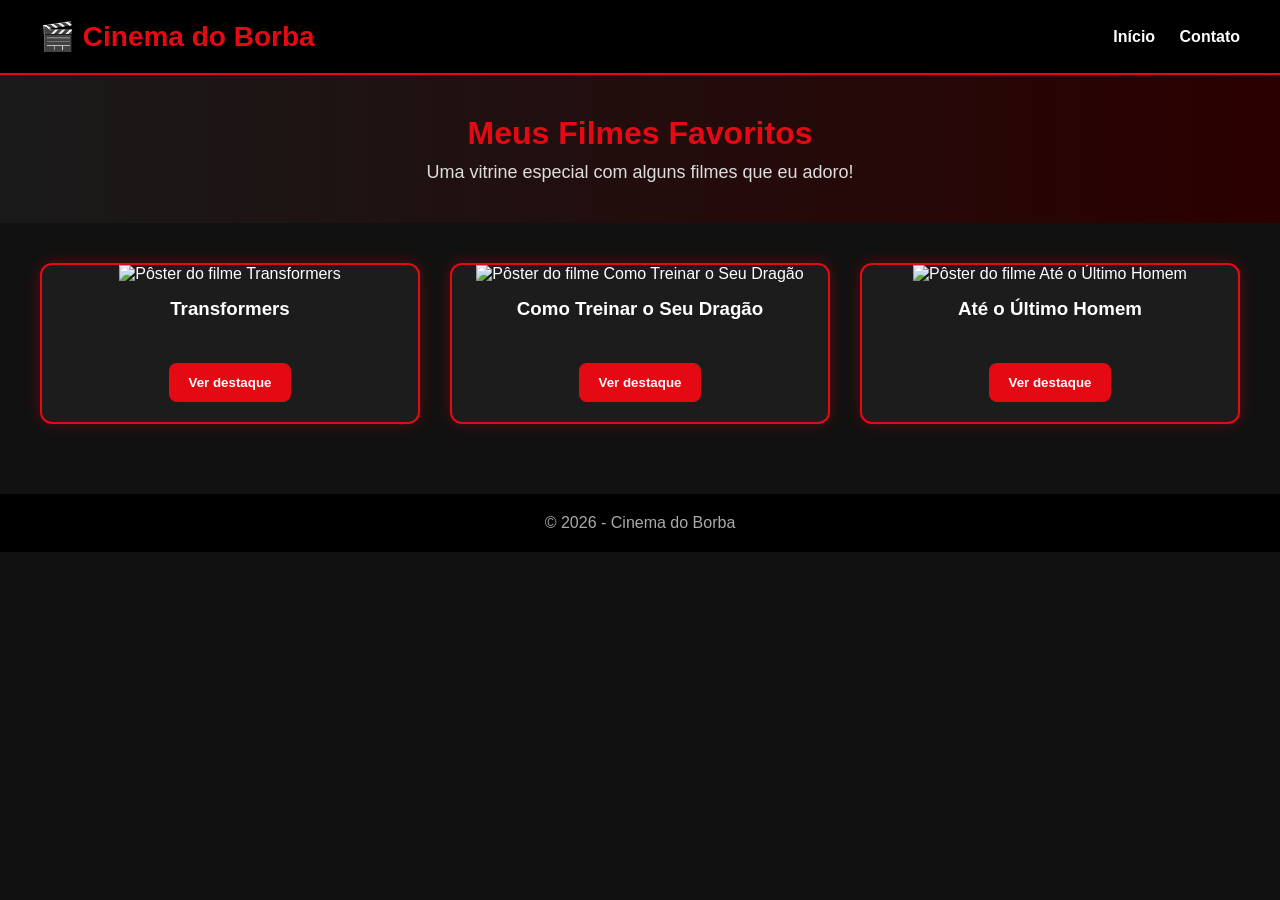
==== index.html @ 000c49ae "Add files via upload" ====
<!DOCTYPE html>
<html lang="pt-BR">
<head>
  <meta charset="UTF-8" />
  <meta name="viewport" content="width=device-width, initial-scale=1.0" />
  <title>🎬 Cinema do Borba</title>
  <link rel="stylesheet" href="style.css" />
</head>
<body>
  <header>
    <h1>🎬 Cinema do Borba</h1>
    <nav>
      <a href="index.html">Início</a>
      <a href="contato.html">Contato</a>
    </nav>
  </header>

  <section class="banner">
    <h2>Meus Filmes Favoritos</h2>
    <p>Uma vitrine especial com alguns filmes que eu adoro!</p>
  </section>

  <main class="container">
    <div class="card">
      <img src="https://www.genspark.ai/api/files/s/M99AHL6q" alt="Pôster do filme Transformers" />
      <h3>Transformers</h3>
      <button onclick="mostrarFilme('transformers')">Ver destaque</button>
    </div>

    <div class="card">
      <img src="https://www.genspark.ai/api/files/s/ZaWPC6AF" alt="Pôster do filme Como Treinar o Seu Dragão" />
      <h3>Como Treinar o Seu Dragão</h3>
      <button onclick="mostrarFilme('dragao')">Ver destaque</button>
    </div>

    <div class="card">
      <img src="https://www.genspark.ai/api/files/s/MfJVAGyI" alt="Pôster do filme Até o Último Homem" />
      <h3>Até o Último Homem</h3>
      <button onclick="mostrarFilme('ultimoHomem')">Ver destaque</button>
    </div>
  </main>

  <section id="destaque" class="modal oculto">
    <div class="modal-conteudo">
      <span class="fechar" onclick="fecharModal()">&times;</span>
      <h2 id="tituloFilme"></h2>
      <p id="infoFilme"></p>
      <a id="trailerFilme" href="#" target="_blank">▶ Assistir trailer</a>
    </div>
  </section>

  <footer>
    <p>© 2026 - Cinema do Borba</p>
  </footer>

  <script src="script.js"></script>
</body>
</html>
---- style.css ----
* {
  margin: 0;
  padding: 0;
  box-sizing: border-box;
  font-family: Arial, sans-serif;
}

body {
  background-color: #111;
  color: #fff;
}

header {
  background-color: #000;
  color: #e50914;
  display: flex;
  justify-content: space-between;
  align-items: center;
  padding: 20px 40px;
  border-bottom: 2px solid #e50914;
  flex-wrap: wrap;
}

header h1 {
  font-size: 28px;
}

nav a {
  color: #fff;
  text-decoration: none;
  margin-left: 20px;
  font-weight: bold;
  transition: 0.3s;
}

nav a:hover {
  color: #e50914;
}

.banner {
  text-align: center;
  padding: 40px 20px;
  background: linear-gradient(to right, #1a1a1a, #2b0000);
}

.banner h2 {
  font-size: 32px;
  margin-bottom: 10px;
  color: #e50914;
}

.banner p {
  font-size: 18px;
  color: #ddd;
}

.container {
  display: grid;
  grid-template-columns: repeat(auto-fit, minmax(250px, 1fr));
  gap: 30px;
  padding: 40px;
}

.card {
  background-color: #1c1c1c;
  border: 2px solid #e50914;
  border-radius: 12px;
  overflow: hidden;
  text-align: center;
  box-shadow: 0 0 15px rgba(229, 9, 20, 0.3);
  transition: transform 0.3s, box-shadow 0.3s;
}

.card:hover {
  transform: scale(1.05);
  box-shadow: 0 0 20px rgba(229, 9, 20, 0.6);
}

.card img {
  width: 100%;
  height: 380px;
  object-fit: cover;
}

.card h3 {
  margin: 15px 10px;
  color: #fff;
  min-height: 50px;
}

.card button,
form button,
.modal-conteudo a {
  background-color: #e50914;
  color: white;
  border: none;
  padding: 12px 20px;
  margin-bottom: 20px;
  border-radius: 8px;
  cursor: pointer;
  font-weight: bold;
  transition: 0.3s;
  text-decoration: none;
  display: inline-block;
}

.card button:hover,
form button:hover,
.modal-conteudo a:hover {
  background-color: #b20710;
}

.contato-container {
  display: flex;
  justify-content: center;
  padding: 40px 20px;
}

form {
  background-color: #1c1c1c;
  border: 2px solid #e50914;
  border-radius: 12px;
  padding: 30px;
  width: 100%;
  max-width: 500px;
  box-shadow: 0 0 15px rgba(229, 9, 20, 0.3);
}

form label {
  display: block;
  margin-bottom: 8px;
  margin-top: 15px;
  font-weight: bold;
}

form input,
form textarea {
  width: 100%;
  padding: 12px;
  border: 1px solid #444;
  border-radius: 8px;
  background-color: #111;
  color: white;
}

form input:focus,
form textarea:focus {
  outline: none;
  border-color: #e50914;
}

footer {
  text-align: center;
  padding: 20px;
  background-color: #000;
  color: #aaa;
  margin-top: 30px;
}

/* Modal */
.modal {
  position: fixed;
  top: 0;
  left: 0;
  width: 100%;
  height: 100%;
  background-color: rgba(0, 0, 0, 0.85);
  display: flex;
  justify-content: center;
  align-items: center;
  padding: 20px;
}

.oculto {
  display: none;
}

.modal-conteudo {
  background-color: #1c1c1c;
  border: 2px solid #e50914;
  border-radius: 12px;
  padding: 30px;
  max-width: 700px;
  width: 100%;
  text-align: left;
  position: relative;
  box-shadow: 0 0 20px rgba(229, 9, 20, 0.4);
}

.modal-conteudo h2 {
  color: #e50914;
  margin-bottom: 15px;
}

.modal-conteudo p {
  line-height: 1.6;
  margin-bottom: 20px;
  color: #eee;
}

.fechar {
  position: absolute;
  top: 10px;
  right: 18px;
  font-size: 30px;
  color: white;
  cursor: pointer;
}

.fechar:hover {
  color: #e50914;
}
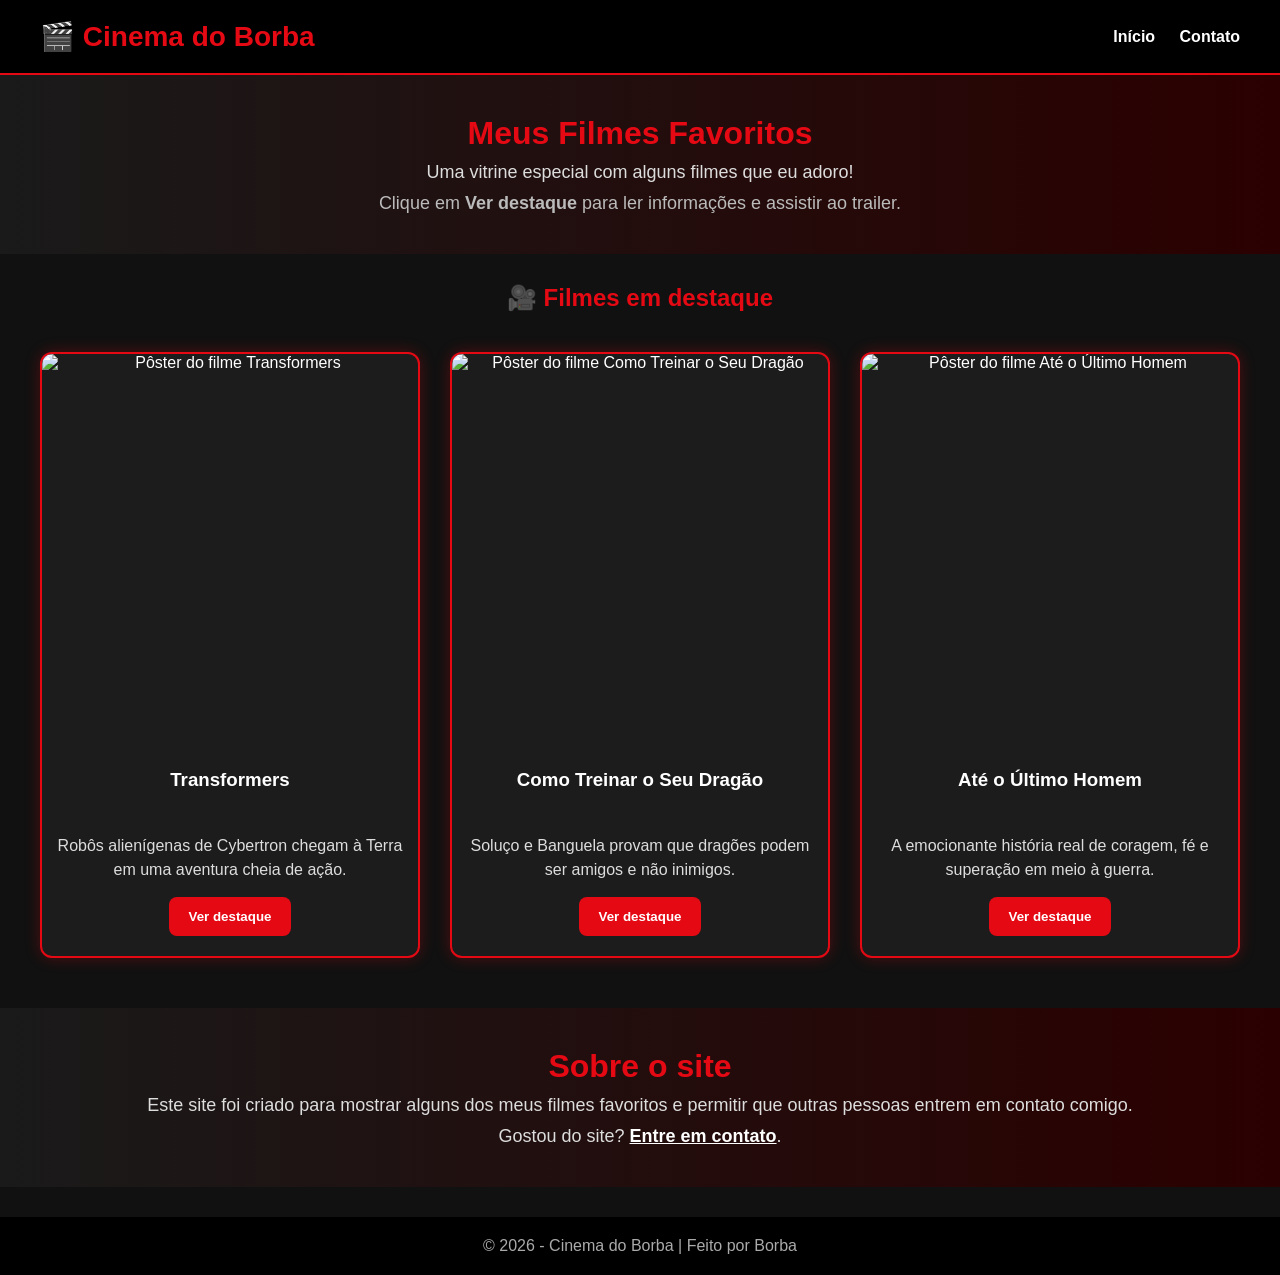
==== commit c8ae02ee: "Update index.html" ====
--- a/index.html
+++ b/index.html
@@ -3,13 +3,14 @@
 <head>
   <meta charset="UTF-8" />
   <meta name="viewport" content="width=device-width, initial-scale=1.0" />
+  <meta name="description" content="Cinema do Borba - site com meus filmes favoritos e informações sobre cada filme." />
   <title>🎬 Cinema do Borba</title>
   <link rel="stylesheet" href="style.css" />
 </head>
 <body>
   <header>
     <h1>🎬 Cinema do Borba</h1>
-    <nav>
+    <nav aria-label="Menu principal">
       <a href="index.html">Início</a>
       <a href="contato.html">Contato</a>
     </nav>
@@ -18,39 +19,85 @@
   <section class="banner">
     <h2>Meus Filmes Favoritos</h2>
     <p>Uma vitrine especial com alguns filmes que eu adoro!</p>
+    <p style="margin-top: 10px; color: #bbb;">
+      Clique em <strong>Ver destaque</strong> para ler informações e assistir ao trailer.
+    </p>
   </section>
 
-  <main class="container">
-    <div class="card">
-      <img src="https://www.genspark.ai/api/files/s/M99AHL6q" alt="Pôster do filme Transformers" />
-      <h3>Transformers</h3>
-      <button onclick="mostrarFilme('transformers')">Ver destaque</button>
-    </div>
+  <main>
+    <section aria-labelledby="filmes-titulo">
+      <h2 id="filmes-titulo" style="text-align: center; margin-top: 30px; color: #e50914;">
+        🎥 Filmes em destaque
+      </h2>
 
-    <div class="card">
-      <img src="https://www.genspark.ai/api/files/s/ZaWPC6AF" alt="Pôster do filme Como Treinar o Seu Dragão" />
-      <h3>Como Treinar o Seu Dragão</h3>
-      <button onclick="mostrarFilme('dragao')">Ver destaque</button>
-    </div>
+      <div class="container">
+        <article class="card">
+          <img
+            src="https://upload.wikimedia.org/wikipedia/pt/e/ee/Transformers-poster.jpg"
+            alt="Pôster do filme Transformers"
+            loading="lazy"
+            decoding="async"
+          />
+          <h3>Transformers</h3>
+          <p style="padding: 0 15px 15px; color: #ddd; line-height: 1.5;">
+            Robôs alienígenas de Cybertron chegam à Terra em uma aventura cheia de ação.
+          </p>
+          <button type="button" onclick="mostrarFilme('transformers')">Ver destaque</button>
+        </article>
 
-    <div class="card">
-      <img src="https://www.genspark.ai/api/files/s/MfJVAGyI" alt="Pôster do filme Até o Último Homem" />
-      <h3>Até o Último Homem</h3>
-      <button onclick="mostrarFilme('ultimoHomem')">Ver destaque</button>
-    </div>
+        <article class="card">
+          <img
+            src="https://br.web.img3.acsta.net/img/2c/59/2c5907be8f52c06b3cba679cd43d2ed7.jpg"
+            alt="Pôster do filme Como Treinar o Seu Dragão"
+            loading="lazy"
+            decoding="async"
+          />
+          <h3>Como Treinar o Seu Dragão</h3>
+          <p style="padding: 0 15px 15px; color: #ddd; line-height: 1.5;">
+            Soluço e Banguela provam que dragões podem ser amigos e não inimigos.
+          </p>
+          <button type="button" onclick="mostrarFilme('dragao')">Ver destaque</button>
+        </article>
+
+        <article class="card">
+          <img
+            src="https://br.web.img3.acsta.net/pictures/16/11/21/15/29/457312.jpg"
+            alt="Pôster do filme Até o Último Homem"
+            loading="lazy"
+            decoding="async"
+          />
+          <h3>Até o Último Homem</h3>
+          <p style="padding: 0 15px 15px; color: #ddd; line-height: 1.5;">
+            A emocionante história real de coragem, fé e superação em meio à guerra.
+          </p>
+          <button type="button" onclick="mostrarFilme('ultimoHomem')">Ver destaque</button>
+        </article>
+      </div>
+    </section>
+
+    <section class="banner" style="margin-top: 10px;">
+      <h2>Sobre o site</h2>
+      <p>
+        Este site foi criado para mostrar alguns dos meus filmes favoritos e permitir
+        que outras pessoas entrem em contato comigo.
+      </p>
+      <p style="margin-top: 10px;">
+        Gostou do site? <a href="contato.html" style="color: #fff; font-weight: bold;">Entre em contato</a>.
+      </p>
+    </section>
   </main>
 
-  <section id="destaque" class="modal oculto">
+  <section id="destaque" class="modal oculto" aria-hidden="true">
     <div class="modal-conteudo">
       <span class="fechar" onclick="fecharModal()">&times;</span>
       <h2 id="tituloFilme"></h2>
       <p id="infoFilme"></p>
-      <a id="trailerFilme" href="#" target="_blank">▶ Assistir trailer</a>
+      <a id="trailerFilme" href="#" target="_blank" rel="noopener noreferrer">▶ Assistir trailer</a>
     </div>
   </section>
 
   <footer>
-    <p>© 2026 - Cinema do Borba</p>
+    <p>© 2026 - Cinema do Borba | Feito por Borba</p>
   </footer>
 
   <script src="script.js"></script>
--- a/style.css
+++ b/style.css
@@ -78,8 +78,9 @@
 
 .card img {
   width: 100%;
-  height: 380px;
+  height: 400px;
   object-fit: cover;
+  display: block;
 }
 
 .card h3 {
@@ -157,7 +158,6 @@
   margin-top: 30px;
 }
 
-/* Modal */
 .modal {
   position: fixed;
   top: 0;
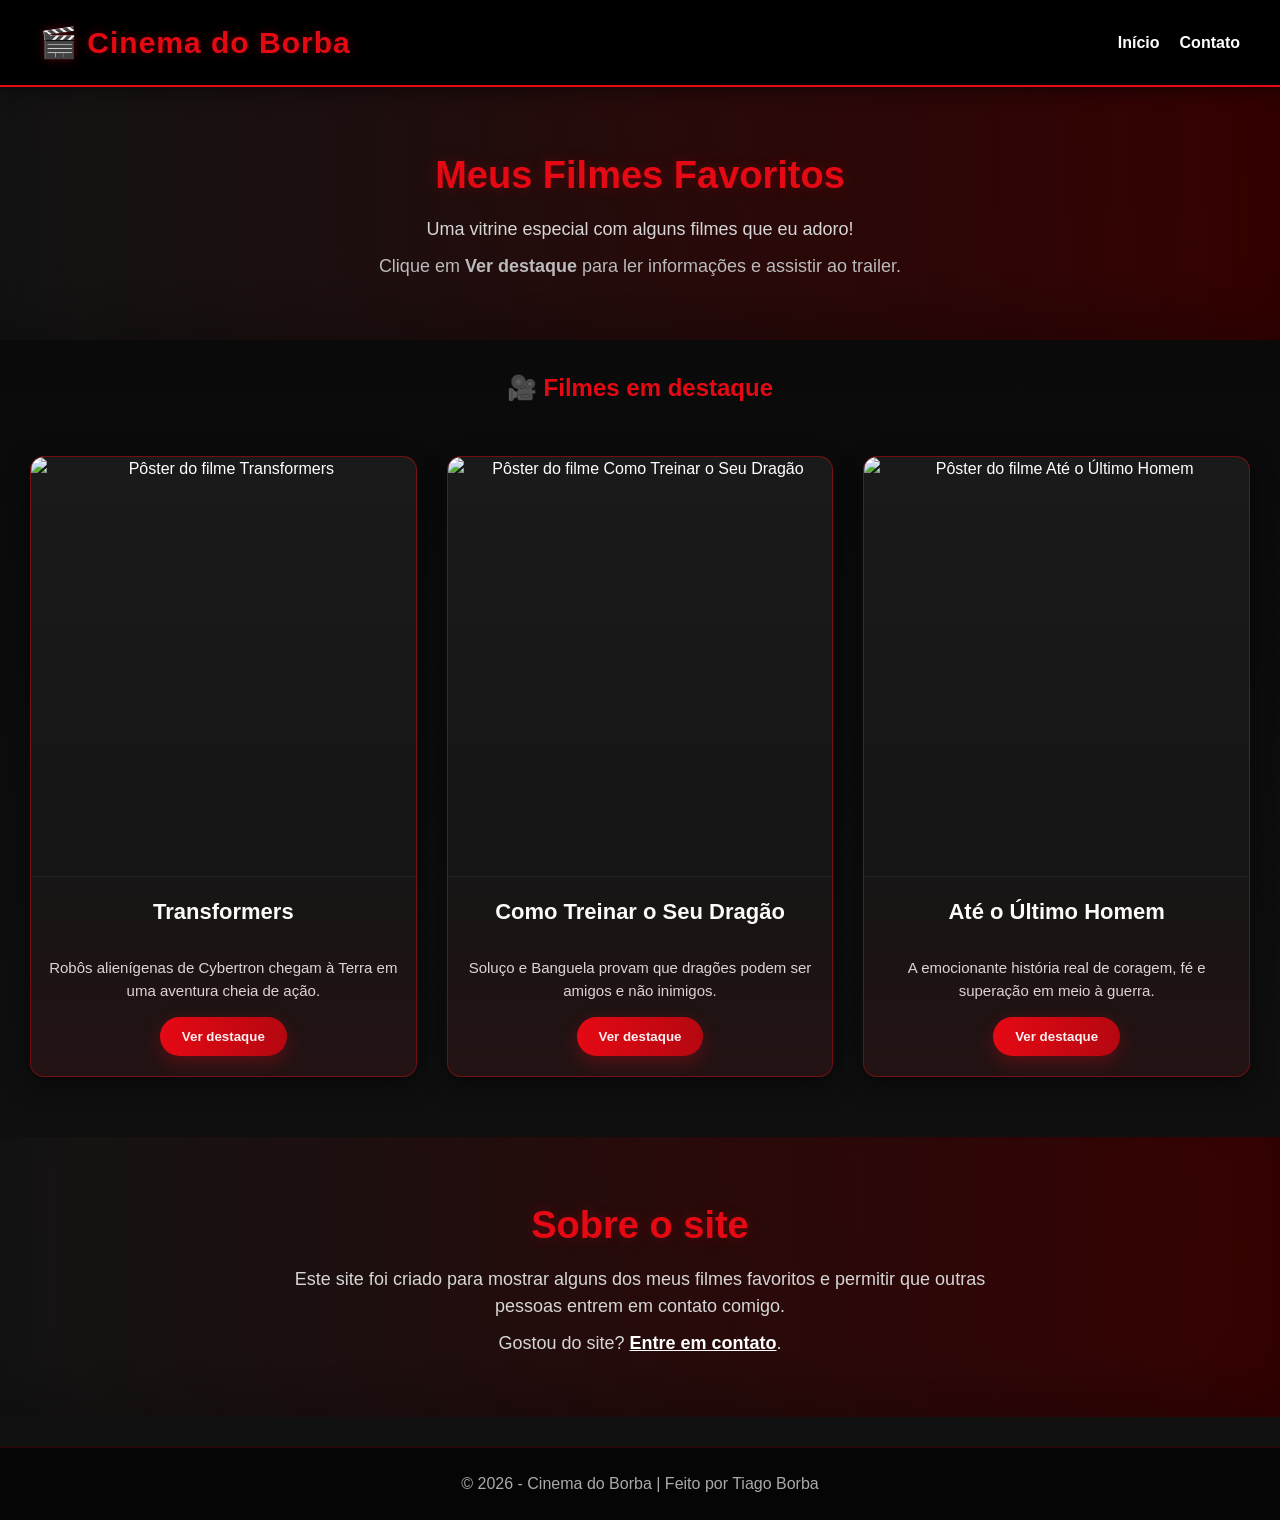
==== commit 0f09cd8e: "Fix HTML formatting and update footer name" ====
--- a/index.html
+++ b/index.html
@@ -97,7 +97,7 @@
   </section>
 
   <footer>
-    <p>© 2026 - Cinema do Borba | Feito por Borba</p>
+    <p>© 2026 - Cinema do Borba | Feito por Tiago Borba</p>
   </footer>
 
   <script src="script.js"></script>
--- a/style.css
+++ b/style.css
@@ -1,3 +1,19 @@
+:root {
+  --bg: #0d0d0d;
+  --bg-card: #181818;
+  --bg-soft: #1f1f1f;
+  --primary: #e50914;
+  --primary-dark: #b20710;
+  --text: #ffffff;
+  --text-soft: #d6d6d6;
+  --text-muted: #aaaaaa;
+  --border: rgba(229, 9, 20, 0.45);
+  --shadow: 0 8px 25px rgba(0, 0, 0, 0.45);
+  --shadow-red: 0 10px 30px rgba(229, 9, 20, 0.25);
+  --radius: 14px;
+  --transition: 0.3s ease;
+}
+
 * {
   margin: 0;
   padding: 0;
@@ -5,170 +21,246 @@
   font-family: Arial, sans-serif;
 }
 
+html {
+  scroll-behavior: smooth;
+}
+
 body {
-  background-color: #111;
-  color: #fff;
-}
-
+  background: linear-gradient(to bottom, #080808, #111);
+  color: var(--text);
+  line-height: 1.5;
+}
+
+/* HEADER */
 header {
-  background-color: #000;
-  color: #e50914;
+  background: rgba(0, 0, 0, 0.92);
+  color: var(--primary);
   display: flex;
   justify-content: space-between;
   align-items: center;
   padding: 20px 40px;
-  border-bottom: 2px solid #e50914;
+  border-bottom: 2px solid var(--primary);
   flex-wrap: wrap;
+  position: sticky;
+  top: 0;
+  z-index: 1000;
+  backdrop-filter: blur(8px);
+  box-shadow: 0 4px 18px rgba(0, 0, 0, 0.45);
 }
 
 header h1 {
-  font-size: 28px;
+  font-size: 30px;
+  letter-spacing: 1px;
+  text-shadow: 0 0 10px rgba(229, 9, 20, 0.35);
+}
+
+nav {
+  display: flex;
+  gap: 20px;
 }
 
 nav a {
-  color: #fff;
+  color: var(--text);
   text-decoration: none;
-  margin-left: 20px;
   font-weight: bold;
-  transition: 0.3s;
+  transition: var(--transition);
+  position: relative;
+}
+
+nav a::after {
+  content: "";
+  position: absolute;
+  left: 0;
+  bottom: -6px;
+  width: 0%;
+  height: 2px;
+  background: var(--primary);
+  transition: var(--transition);
 }
 
 nav a:hover {
-  color: #e50914;
-}
-
+  color: var(--primary);
+}
+
+nav a:hover::after {
+  width: 100%;
+}
+
+/* BANNER */
 .banner {
   text-align: center;
-  padding: 40px 20px;
-  background: linear-gradient(to right, #1a1a1a, #2b0000);
+  padding: 60px 20px;
+  background:
+    linear-gradient(to right, rgba(20, 20, 20, 0.95), rgba(60, 0, 0, 0.88)),
+    radial-gradient(circle at top, rgba(229, 9, 20, 0.15), transparent 40%);
+  box-shadow: inset 0 -30px 50px rgba(0, 0, 0, 0.2);
 }
 
 .banner h2 {
-  font-size: 32px;
-  margin-bottom: 10px;
-  color: #e50914;
+  font-size: 38px;
+  margin-bottom: 12px;
+  color: var(--primary);
+  text-shadow: 0 0 14px rgba(229, 9, 20, 0.25);
 }
 
 .banner p {
   font-size: 18px;
-  color: #ddd;
-}
-
+  color: var(--text-soft);
+  max-width: 700px;
+  margin: 0 auto;
+}
+
+/* CONTAINER */
 .container {
+  max-width: 1300px;
+  margin: 0 auto;
   display: grid;
-  grid-template-columns: repeat(auto-fit, minmax(250px, 1fr));
+  grid-template-columns: repeat(auto-fit, minmax(260px, 1fr));
   gap: 30px;
-  padding: 40px;
-}
-
+  padding: 50px 30px;
+}
+
+/* CARD */
 .card {
-  background-color: #1c1c1c;
-  border: 2px solid #e50914;
-  border-radius: 12px;
+  background: linear-gradient(to bottom, #1a1a1a, #131313);
+  border: 1px solid var(--border);
+  border-radius: var(--radius);
   overflow: hidden;
   text-align: center;
-  box-shadow: 0 0 15px rgba(229, 9, 20, 0.3);
-  transition: transform 0.3s, box-shadow 0.3s;
+  box-shadow: var(--shadow);
+  transition: transform var(--transition), box-shadow var(--transition), border-color var(--transition);
+  position: relative;
+}
+
+.card::before {
+  content: "";
+  position: absolute;
+  inset: 0;
+  background: linear-gradient(to top, rgba(229, 9, 20, 0.08), transparent 35%);
+  pointer-events: none;
 }
 
 .card:hover {
-  transform: scale(1.05);
-  box-shadow: 0 0 20px rgba(229, 9, 20, 0.6);
+  transform: translateY(-8px) scale(1.02);
+  box-shadow: var(--shadow-red);
+  border-color: rgba(229, 9, 20, 0.8);
 }
 
 .card img {
   width: 100%;
-  height: 400px;
+  height: 420px;
   object-fit: cover;
   display: block;
+  border-bottom: 1px solid rgba(255, 255, 255, 0.06);
 }
 
 .card h3 {
-  margin: 15px 10px;
-  color: #fff;
-  min-height: 50px;
-}
-
+  margin: 18px 12px 10px;
+  color: var(--text);
+  min-height: 52px;
+  font-size: 22px;
+}
+
+.card p {
+  color: var(--text-soft);
+  padding: 0 18px 18px;
+  font-size: 15px;
+  line-height: 1.6;
+}
+
+/* BOTÕES */
 .card button,
 form button,
 .modal-conteudo a {
-  background-color: #e50914;
+  background: linear-gradient(to right, var(--primary), var(--primary-dark));
   color: white;
   border: none;
-  padding: 12px 20px;
+  padding: 12px 22px;
   margin-bottom: 20px;
-  border-radius: 8px;
+  border-radius: 999px;
   cursor: pointer;
   font-weight: bold;
-  transition: 0.3s;
+  transition: var(--transition);
   text-decoration: none;
   display: inline-block;
+  box-shadow: 0 6px 18px rgba(229, 9, 20, 0.28);
 }
 
 .card button:hover,
 form button:hover,
 .modal-conteudo a:hover {
-  background-color: #b20710;
-}
-
+  transform: translateY(-2px);
+  box-shadow: 0 10px 22px rgba(229, 9, 20, 0.4);
+  background: linear-gradient(to right, #ff1f2a, #b20710);
+}
+
+/* CONTATO */
 .contato-container {
   display: flex;
   justify-content: center;
-  padding: 40px 20px;
+  padding: 50px 20px;
 }
 
 form {
-  background-color: #1c1c1c;
-  border: 2px solid #e50914;
-  border-radius: 12px;
-  padding: 30px;
-  width: 100%;
-  max-width: 500px;
-  box-shadow: 0 0 15px rgba(229, 9, 20, 0.3);
+  background: linear-gradient(to bottom, #1b1b1b, #141414);
+  border: 1px solid var(--border);
+  border-radius: var(--radius);
+  padding: 32px;
+  width: 100%;
+  max-width: 560px;
+  box-shadow: var(--shadow);
 }
 
 form label {
   display: block;
   margin-bottom: 8px;
-  margin-top: 15px;
+  margin-top: 16px;
   font-weight: bold;
+  color: var(--text);
 }
 
 form input,
 form textarea {
   width: 100%;
-  padding: 12px;
-  border: 1px solid #444;
-  border-radius: 8px;
-  background-color: #111;
+  padding: 14px;
+  border: 1px solid #333;
+  border-radius: 10px;
+  background-color: #0f0f0f;
   color: white;
+  transition: var(--transition);
 }
 
 form input:focus,
 form textarea:focus {
   outline: none;
-  border-color: #e50914;
-}
-
+  border-color: var(--primary);
+  box-shadow: 0 0 0 3px rgba(229, 9, 20, 0.15);
+}
+
+/* FOOTER */
 footer {
   text-align: center;
-  padding: 20px;
-  background-color: #000;
-  color: #aaa;
+  padding: 24px;
+  background-color: #050505;
+  color: var(--text-muted);
   margin-top: 30px;
-}
-
+  border-top: 1px solid rgba(229, 9, 20, 0.2);
+}
+
+/* MODAL */
 .modal {
   position: fixed;
   top: 0;
   left: 0;
   width: 100%;
   height: 100%;
-  background-color: rgba(0, 0, 0, 0.85);
+  background-color: rgba(0, 0, 0, 0.88);
   display: flex;
   justify-content: center;
   align-items: center;
   padding: 20px;
+  backdrop-filter: blur(6px);
+  z-index: 2000;
 }
 
 .oculto {
@@ -176,37 +268,96 @@
 }
 
 .modal-conteudo {
-  background-color: #1c1c1c;
-  border: 2px solid #e50914;
-  border-radius: 12px;
-  padding: 30px;
-  max-width: 700px;
+  background: linear-gradient(to bottom, #1d1d1d, #141414);
+  border: 1px solid var(--border);
+  border-radius: var(--radius);
+  padding: 32px;
+  max-width: 720px;
   width: 100%;
   text-align: left;
   position: relative;
-  box-shadow: 0 0 20px rgba(229, 9, 20, 0.4);
+  box-shadow: var(--shadow-red);
+  animation: aparecer 0.25s ease;
 }
 
 .modal-conteudo h2 {
-  color: #e50914;
+  color: var(--primary);
   margin-bottom: 15px;
+  font-size: 28px;
 }
 
 .modal-conteudo p {
-  line-height: 1.6;
-  margin-bottom: 20px;
-  color: #eee;
+  line-height: 1.7;
+  margin-bottom: 22px;
+  color: var(--text-soft);
 }
 
 .fechar {
   position: absolute;
   top: 10px;
   right: 18px;
-  font-size: 30px;
+  font-size: 32px;
   color: white;
   cursor: pointer;
+  transition: var(--transition);
 }
 
 .fechar:hover {
-  color: #e50914;
-}
+  color: var(--primary);
+  transform: scale(1.1);
+}
+
+/* ANIMAÇÃO */
+@keyframes aparecer {
+  from {
+    opacity: 0;
+    transform: scale(0.96);
+  }
+  to {
+    opacity: 1;
+    transform: scale(1);
+  }
+}
+
+/* RESPONSIVO */
+@media (max-width: 768px) {
+  header {
+    justify-content: center;
+    gap: 15px;
+    padding: 18px 20px;
+    text-align: center;
+  }
+
+  header h1 {
+    font-size: 26px;
+  }
+
+  nav {
+    justify-content: center;
+    flex-wrap: wrap;
+  }
+
+  .banner {
+    padding: 45px 18px;
+  }
+
+  .banner h2 {
+    font-size: 30px;
+  }
+
+  .banner p {
+    font-size: 16px;
+  }
+
+  .container {
+    padding: 30px 18px;
+  }
+
+  .card img {
+    height: 360px;
+  }
+
+  .modal-conteudo {
+    padding: 24px;
+  }
+}
